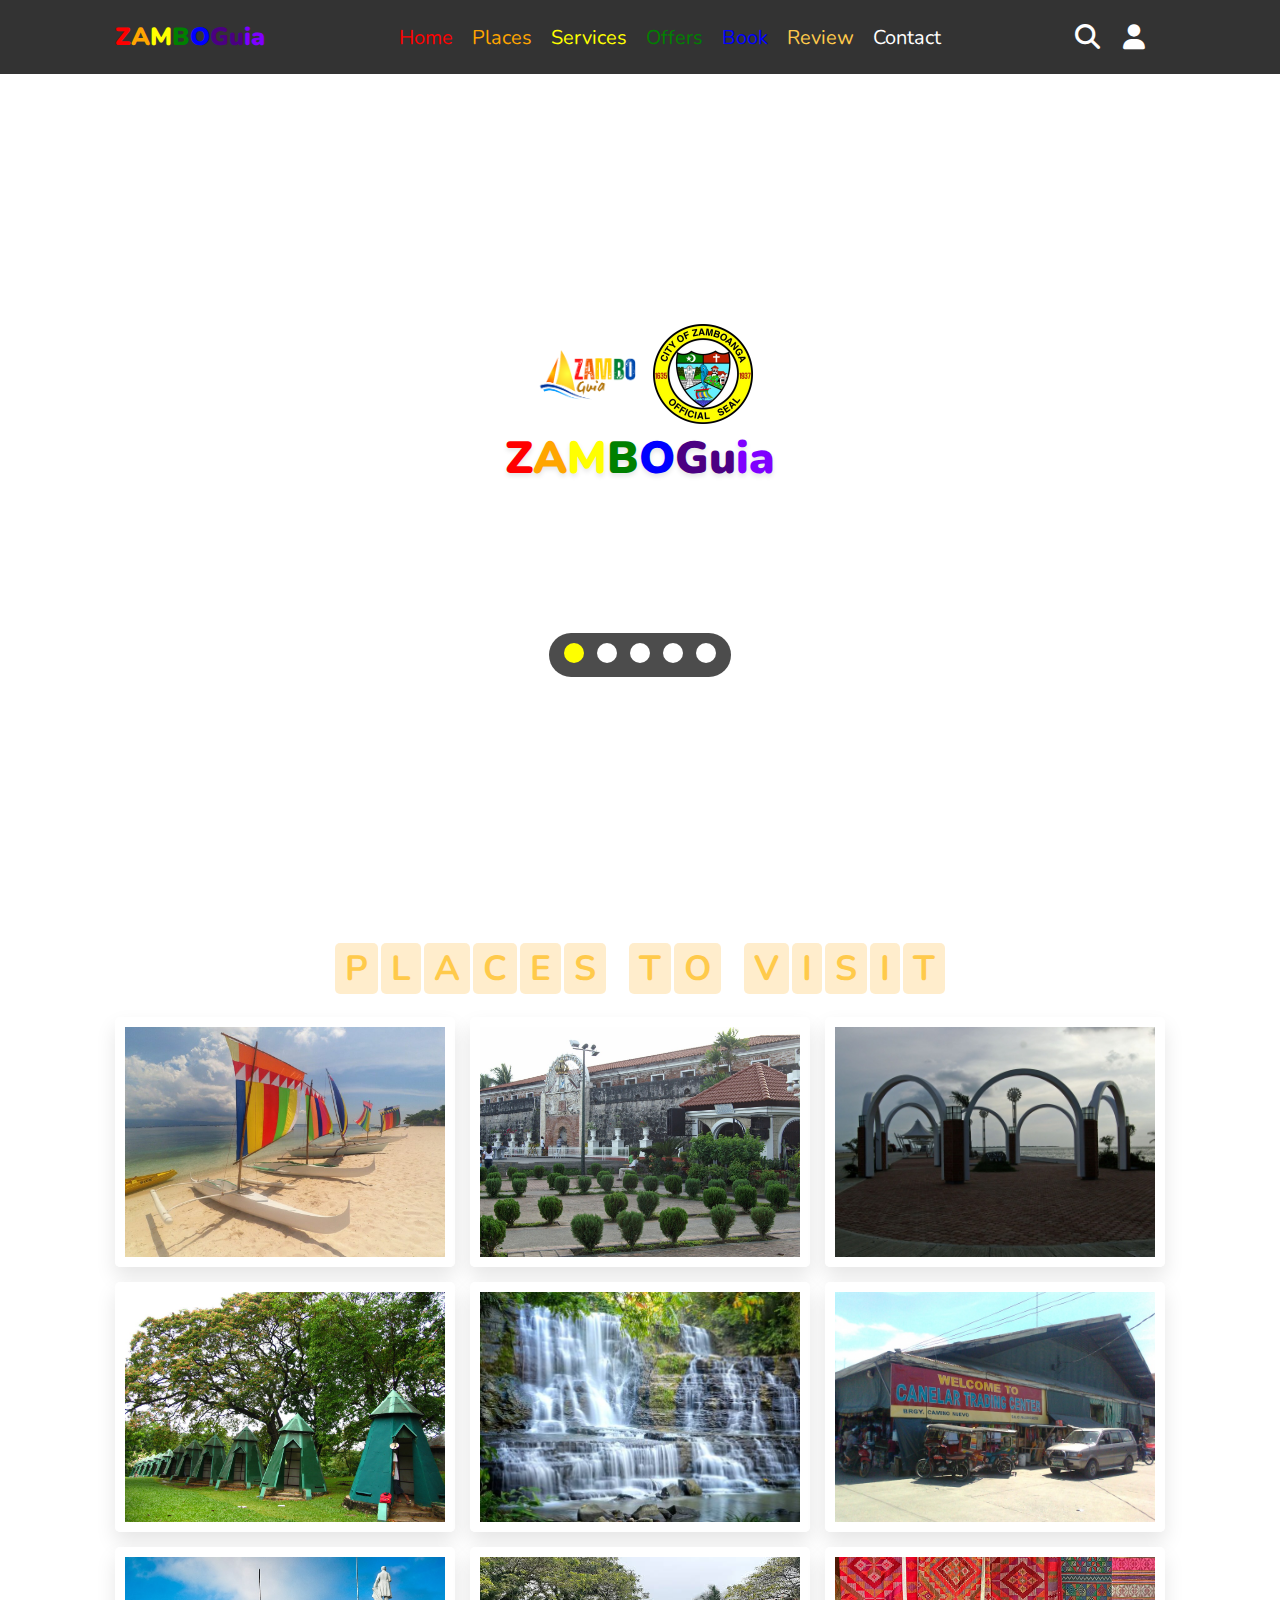
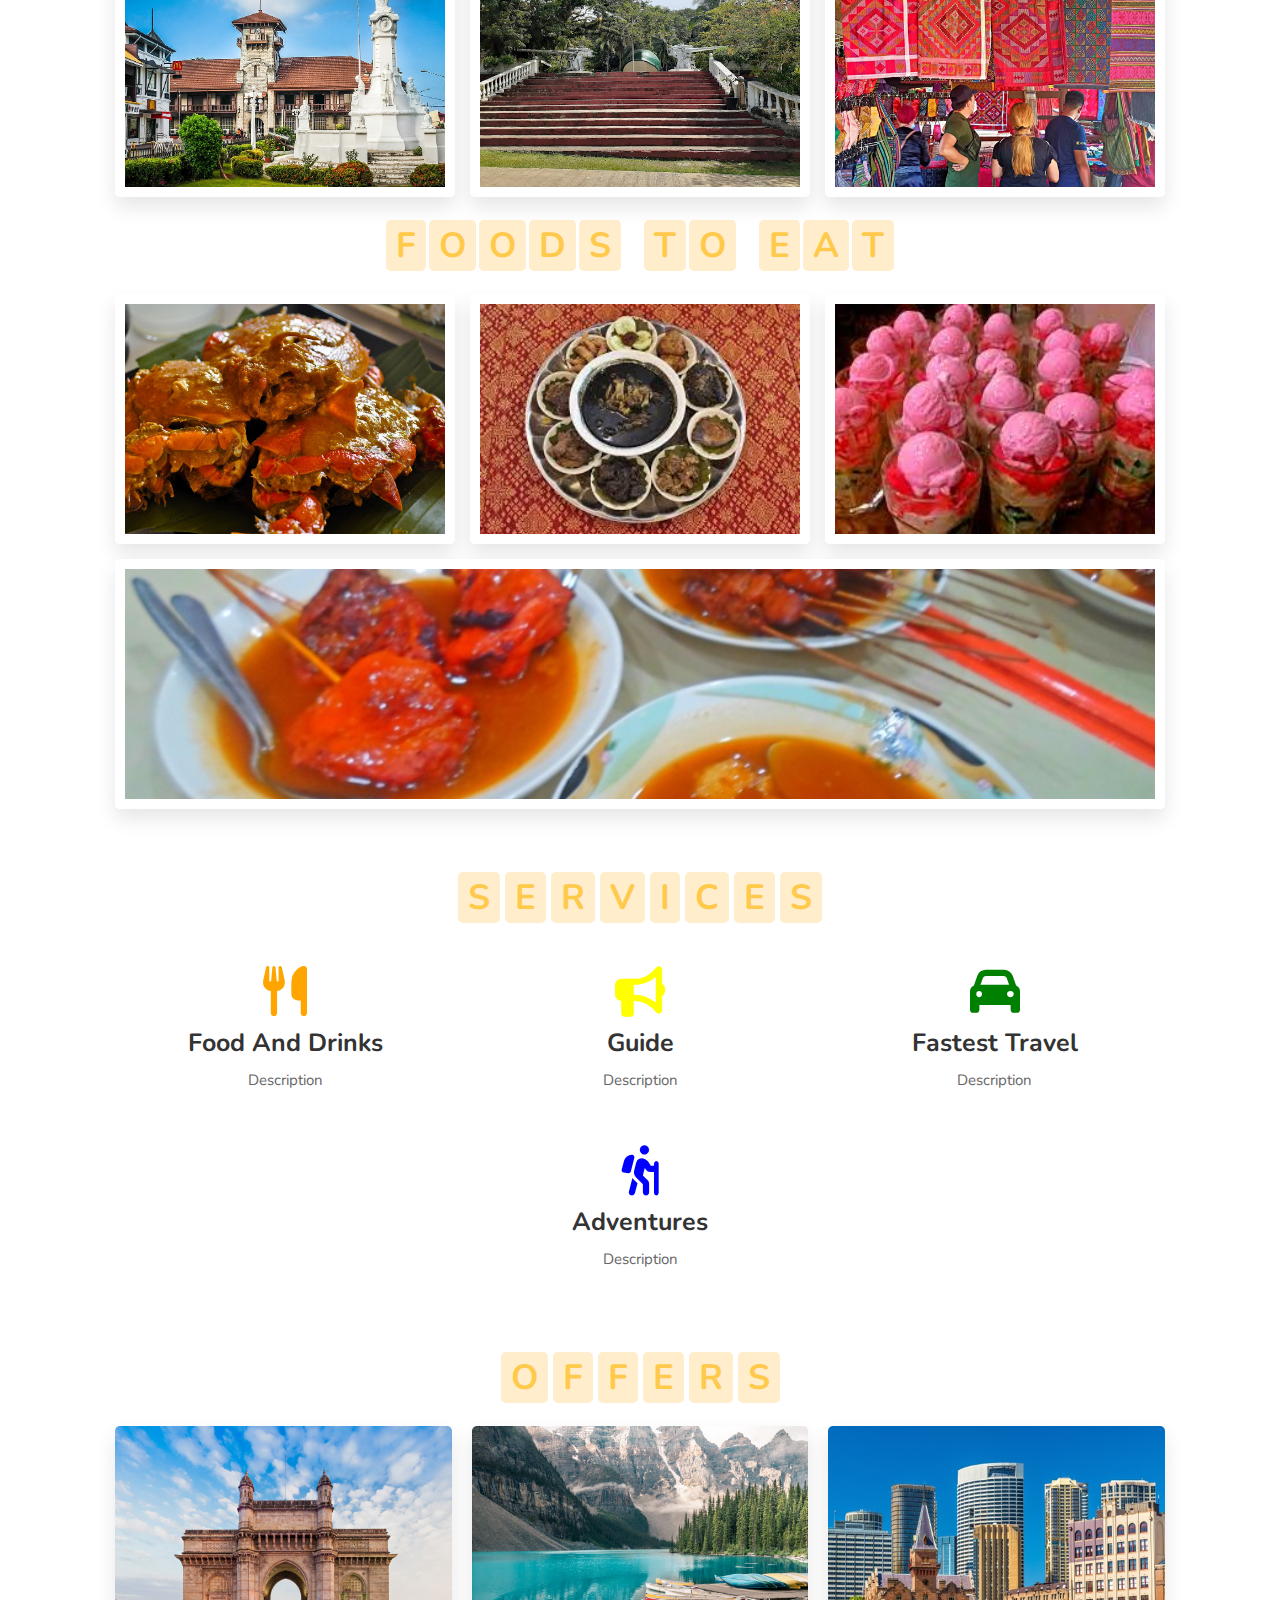
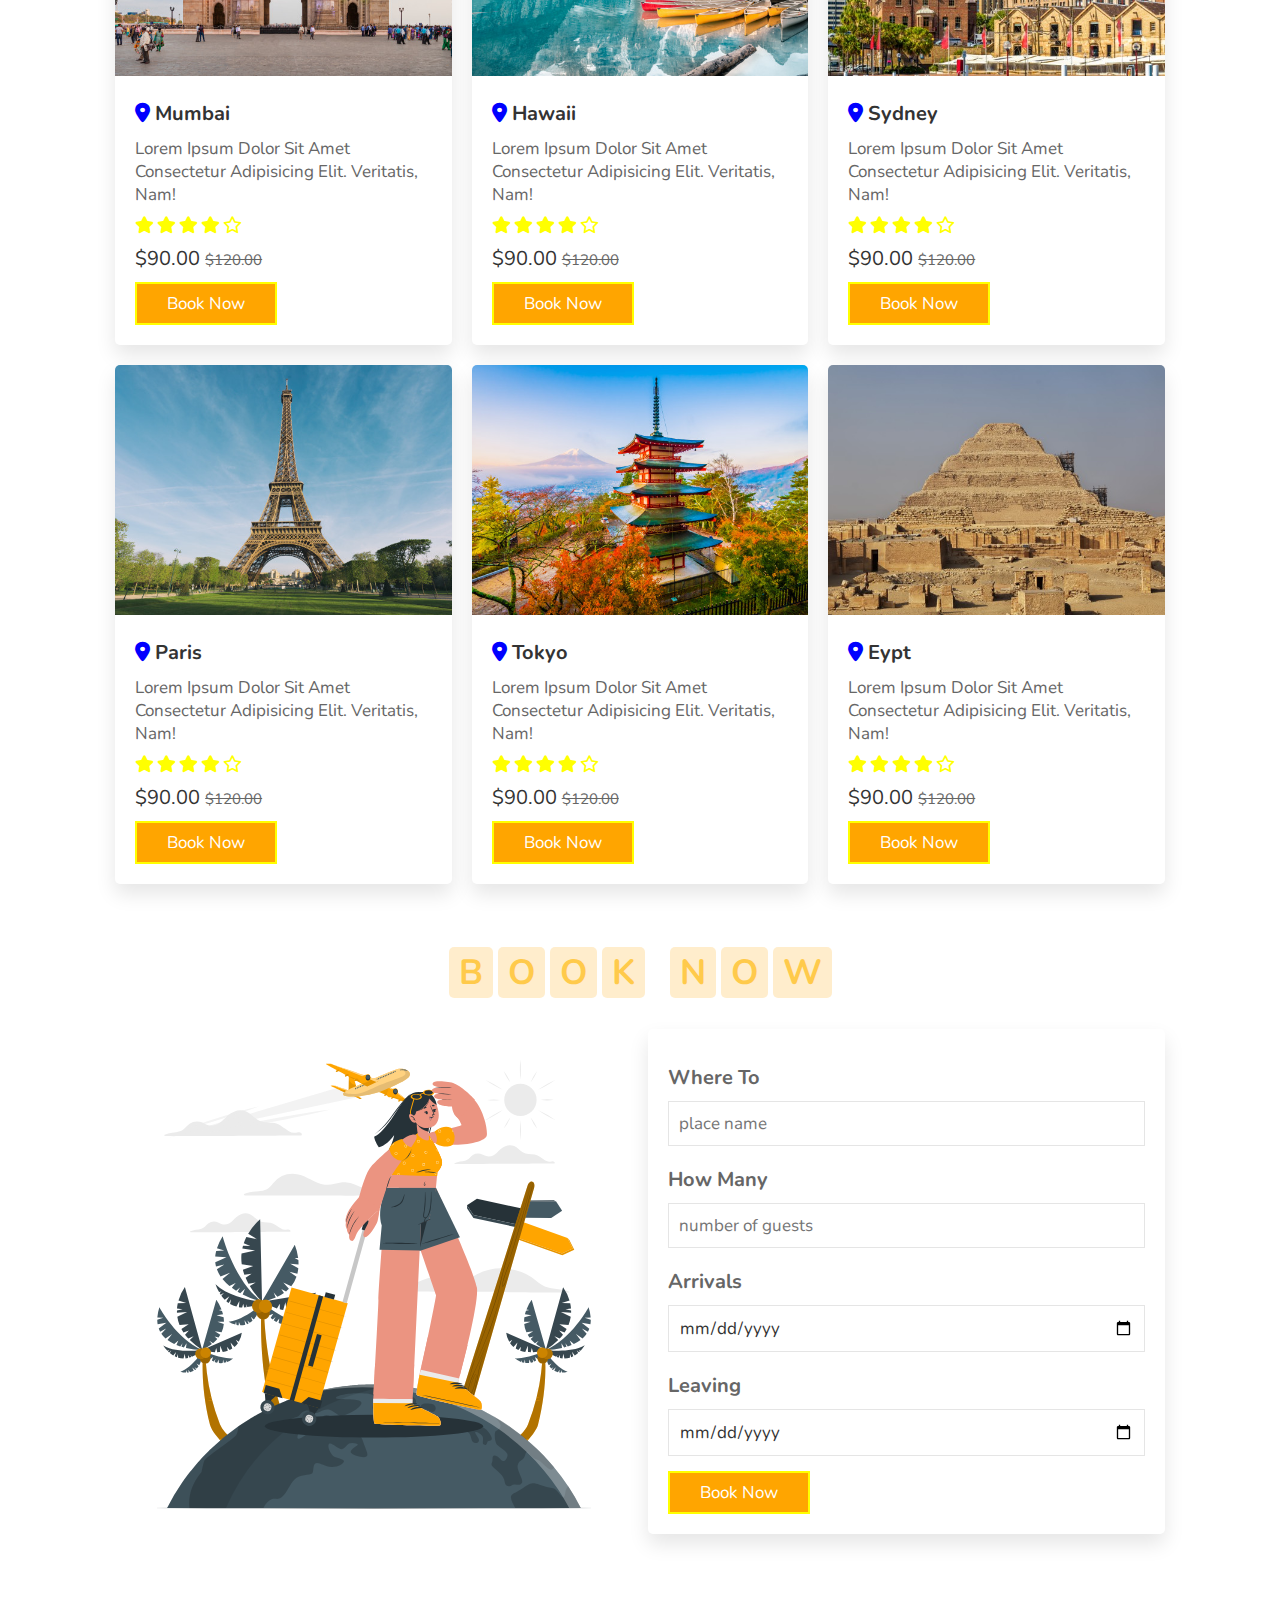
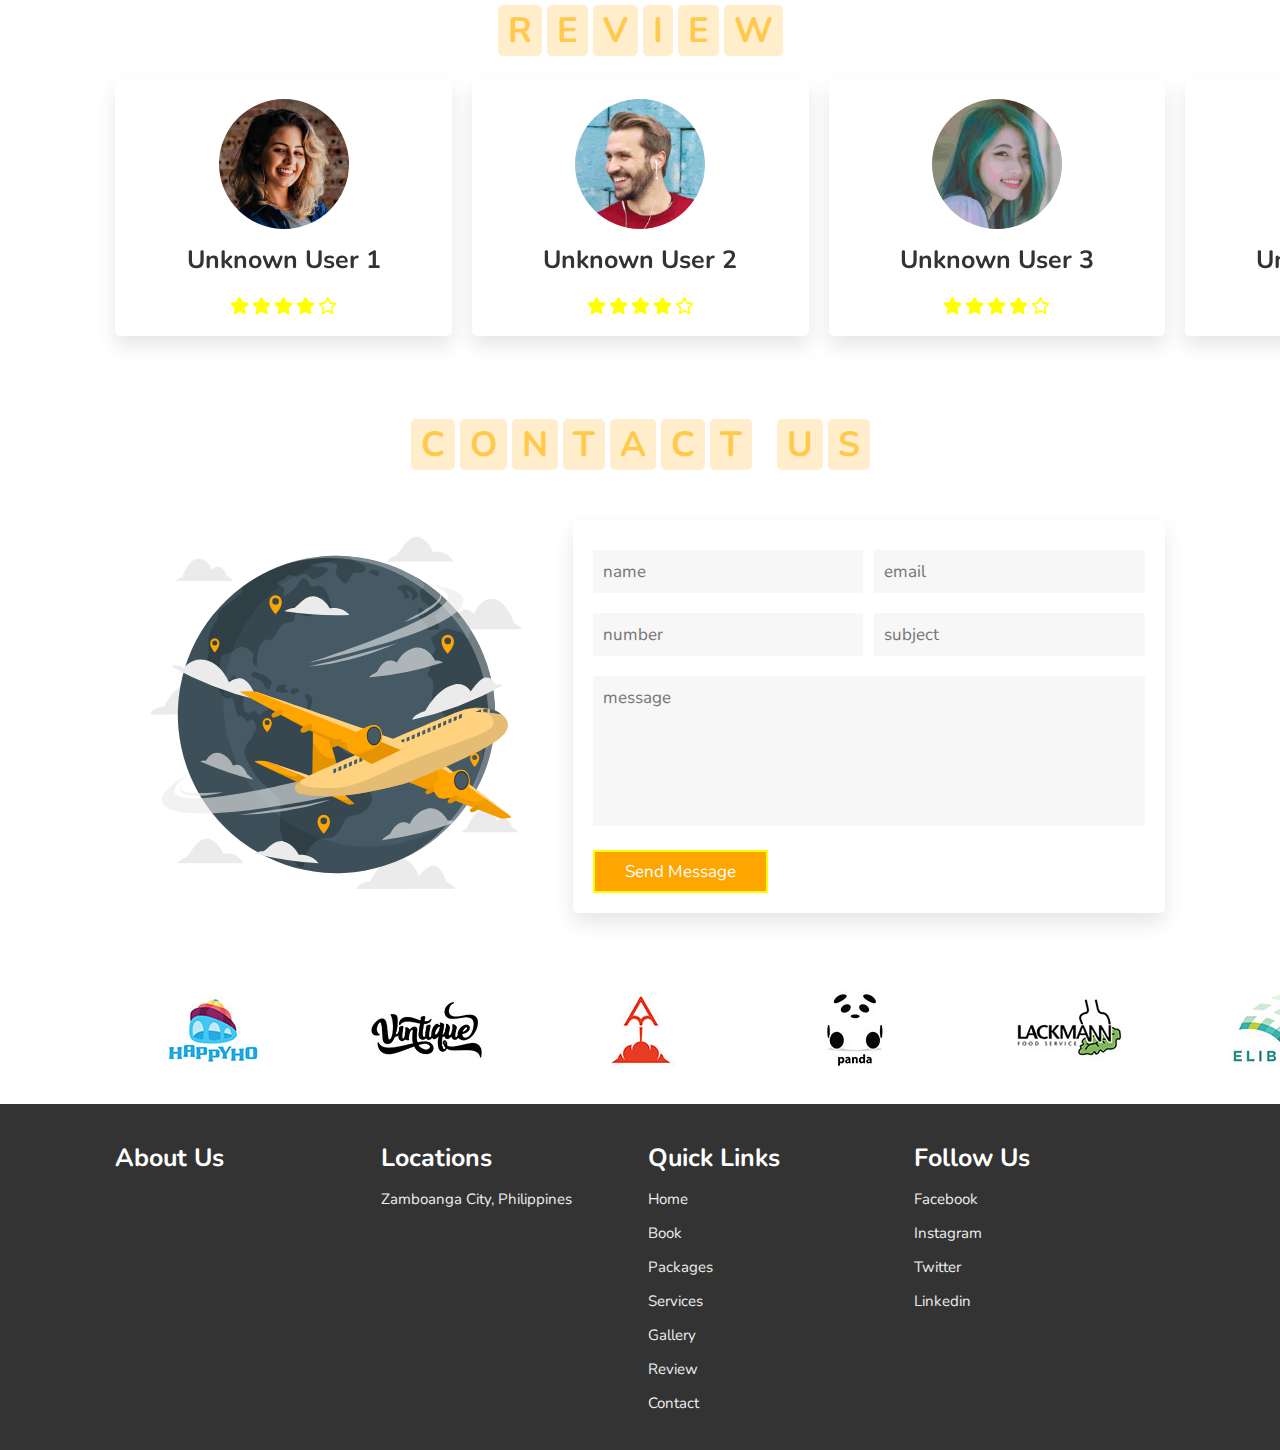
==== index.html @ 49fec87b "Add files via upload" ====
<!DOCTYPE html>
<html lang="en">
<head>
    <meta charset="UTF-8">
    <meta name="viewport" content="width=device-width, initial-scale=1.0">
    <title>ZAMBOGuia</title>

    <link rel="stylesheet" href="https://unpkg.com/swiper/swiper-bundle.min.css" />

    <!-- font awesome cdn link  -->
    <link rel="stylesheet" href="https://cdnjs.cloudflare.com/ajax/libs/font-awesome/6.2.0/css/all.min.css">

    <!-- custom css file link  -->
    <link rel="stylesheet" href="style.css">

</head>
<body>
    
<!-- header section starts  -->

<header>

    <div id="menu-bar" class="fas fa-bars"></div>
    <a href="#" class="logo"><b style="color:red">Z</b><b style="color:orange">A</b><b style="color:yellow">M</b><b style="color:green">B</b><b style="color:blue">O</b><b style="color:#4B0082">Gu</b><b style="color:#7F00FF">ia</b></a>

    <nav class="navbar">
        <a href="#home" style="color:red">home</a>
        <a href="#places" style="color:orange">places</a>
		<a href="#services" style="color:yellow">services</a>
        <a href="#offers" style="color:green">offers</a>
        <a href="#book" style="color:blue">book</a>
        <a href="#review" style="color:#FFCA4B">review</a>
        <a href="#contact" style="color:00FF00">contact</a>
    </nav>

    <div class="icons">
        <i class="fas fa-search" id="search-btn"></i>
        <i class="fas fa-user" id="login-btn"></i>
    </div>

    <form action="" class="search-bar-container">
        <input type="search" id="search-bar" placeholder="search here...">
        <label for="search-bar" class="fas fa-search"></label>
    </form>

</header>

<!-- header section ends -->

<!-- login form container  -->

<div class="login-form-container">

    <i class="fas fa-times" id="form-close"></i>

    <form action="">
        <h3>login</h3>
        <input type="email" class="box" placeholder="enter your email">
        <input type="password" class="box" placeholder="enter your password">
        <input type="submit" value="login now" class="btn">
        <input type="checkbox" id="remember">
        <label for="remember">remember me</label>
        <p>forget password? <a href="#">click here</a></p>
        <p>don't have and account? <a href="#">register now</a></p>
    </form>

</div>

<!-- home section starts  -->

<section class="home" id="home">

    <div class="content">
	
		<img src="images/logo1.png" alt="" height=100px><img src="images/logo2.png" height=100px>
        <h3><b style="color:red">Z</b><b style="color:orange">A</b><b style="color:yellow">M</b><b style="color:green">B</b><b style="color:blue">O</b><b style="color:#4B0082">Gu</b><b style="color:#7F00FF">ia</b></h3>
        <p>Zamboanga City Guide</p>
    </div>

    <div class="controls">
        <span class="vid-btn active" data-src="images/vid-1.mp4"></span>
        <span class="vid-btn" data-src="images/vid-2.mp4"></span>
        <span class="vid-btn" data-src="images/vid-3.mp4"></span>
        <span class="vid-btn" data-src="images/vid-4.mp4"></span>
        <span class="vid-btn" data-src="images/vid-5.mp4"></span>
    </div>

    <div class="video-container">
        <video src="images/vid-1.mp4" id="video-slider" loop autoplay muted></video>
    </div>

</section>

<!-- home section ends -->

<!-- places section starts  -->

<section class="places" id="places">

    <h4 class="heading">
        <span style="color:#FFCA4B">P</span>
        <span style="color:#FFCA4B">l</span>
        <span style="color:#FFCA4B">a</span>
        <span style="color:#FFCA4B">c</span>
        <span style="color:#FFCA4B">e</span>
        <span style="color:#FFCA4B">s</span>
		<span class="space"></span>
		<span style="color:#FFCA4B">t</span>
		<span style="color:#FFCA4B">o</span>
		<span class="space"></span>
		<span style="color:#FFCA4B">v</span>
        <span style="color:#FFCA4B">i</span>
        <span style="color:#FFCA4B">s</span>
        <span style="color:#FFCA4B">i</span>
        <span style="color:#FFCA4B">t</span>
		
    </h4>

    <div class="box-container">

        <div class="box">
            <img src="images/stcruzisla.jpg" alt="">
            <div class="content">
                <h3>Sta. Cruz Island</h3>
                <p></p>
                <a href="ap1.html" class="btn">see more</a>
            </div>
        </div>
        <div class="box">
            <img src="images/fortpillar.jpg" alt="">
            <div class="content">
                <h3>Fort Pillar</h3>
                <p></p>
                <a href="ap2.html" class="btn">see more</a>
            </div>
        </div>
        <div class="box">
            <img src="images/paseodelmar.jpg" alt="">
            <div class="content">
                <h3>Paseo Del Mar</h3>
                <p></p>
                <a href="ap3.html" class="btn">see more</a>
            </div>
        </div>
        <div class="box">
            <img src="images/pasonancapark.jpg" alt="">
            <div class="content">
                <h3>Pasonanca Park</h3>
                <p></p>
                <a href="ap4.html" class="btn">see more</a>
            </div>
        </div>
        <div class="box">
            <img src="images/merloquetfalls.jpg" alt="">
            <div class="content">
                <h3>Merloquet Falls</h3>
                <p></p>
                <a href="ap5.html" class="btn">see more</a>
            </div>
        </div>
        <div class="box">
            <img src="images/canelarbartertrade.jpg" alt="">
            <div class="content">
                <h3>Canelar Barter Trade</h3>
                <p></p>
                <a href="ap6.html" class="btn">see more</a>
            </div>
        </div>
        <div class="box">
            <img src="images/cityhall.jpg" alt="">
            <div class="content">
                <h3>Zamboanga City Hall</h3>
                <p></p>
                <a href="ap7.html" class="btn">see more</a>
            </div>
        </div>
        <div class="box">
            <img src="images/abongabong.jpg" alt="">
            <div class="content">
                <h3>Climaco Freedom Park</h3>
                <p></p>
                <a href="ap8.html" class="btn">see more</a>
            </div>
        </div>
        <div class="box">
            <img src="images/yakan.jpg" alt="">
            <div class="content">
                <h3>Yakan Weaving Village</h3>
                <p></p>
                <a href="ap9.html" class="btn">see more</a>
            </div>
        </div>

    </div>
	
	    <h4 class="heading">
        <span style="color:#FFCA4B">f</span>
        <span style="color:#FFCA4B">o</span>
        <span style="color:#FFCA4B">o</span>
        <span style="color:#FFCA4B">d</span>
	<span style="color:#FFCA4B">s</span>
		<span class="space"></span>
		<span style="color:#FFCA4B">t</span>
		<span style="color:#FFCA4B">o</span>
		<span class="space"></span>
		<span style="color:#FFCA4B">e</span>
        <span style="color:#FFCA4B">a</span>
        <span style="color:#FFCA4B">t</span>
		
    </h4>

    <div class="box-container">

        <div class="box">
            <img src="images/curacha.jpg" alt="">
            <div class="content">
                <h3>Curacha</h3>
                <p></p>
                <a href="resto1.html" class="btn">see more</a>
            </div>
        </div>
        <div class="box">
            <img src="images/moro.jpg" alt="">
            <div class="content">
                <h3>Moro Cuisine</h3>
                <p></p>
                <a href="resto2.html" class="btn">see more</a>
            </div>
        </div>
        <div class="box">
            <img src="images/knicker.jpg" alt="">
            <div class="content">
                <h3>Knickerbocker</h3>
                <p></p>
                <a href="resto3.html" class="btn">see more</a>
            </div>
        </div>
        <div class="box">
            <img src="images/satti.jpg" alt="">
            <div class="content">
                <h3>Satti</h3>
                <p></p>
                <a href="resto4.html" class="btn">see more</a>
            </div>
        </div>

    </div>

</section>

<!-- places section ends -->

<!-- services section starts  -->

<section class="services" id="services">

    <h1 class="heading">
        <span style="color:#FFCA4B">s</span>
        <span style="color:#FFCA4B">e</span>
        <span style="color:#FFCA4B">r</span>
        <span style="color:#FFCA4B">v</span>
        <span style="color:#FFCA4B">i</span>
        <span style="color:#FFCA4B">c</span>
        <span style="color:#FFCA4B">e</span>
        <span style="color:#FFCA4B">s</span>
    </h1>

    <div class="box-container">

        <div class="box">
            <i class="fas fa-utensils" style="color:orange"></i>
            <h3>Food and drinks</h3>
            <p>Description</p>
        </div>
        <div class="box">
            <i class="fas fa-bullhorn" style="color:yellow"></i>
            <h3>Guide</h3>
            <p>Description</p>
        </div>
        <div class="box">
            <i class="fas fa-car" style="color:green"></i>
            <h3>Fastest Travel</h3>
            <p>Description</p>
        </div>
        <div class="box">
            <i class="fas fa-hiking" style="color:blue"></i>
            <h3>Adventures</h3>
            <p>Description</p>
        </div>

    </div>

</section>

<!-- services section ends -->

<!-- offers section starts  -->

<section class="offers" id="offers">

    <h1 class="heading">
        <span style="color:#FFCA4B">o</span>
        <span style="color:#FFCA4B">f</span>
        <span style="color:#FFCA4B">f</span>
        <span style="color:#FFCA4B">e</span>
        <span style="color:#FFCA4B">r</span>
        <span style="color:#FFCA4B">s</span>
    </h1>

    <div class="box-container">

        <div class="box">
            <img src="images/p-1.jpg" alt="">
            <div class="content">
                <h3> <i class="fas fa-map-marker-alt" style="color:blue"></i> mumbai </h3>
                <p>Lorem ipsum dolor sit amet consectetur adipisicing elit. Veritatis, nam!</p>
                <div class="stars">
                    <i class="fas fa-star"></i>
                    <i class="fas fa-star"></i>
                    <i class="fas fa-star"></i>
                    <i class="fas fa-star"></i>
                    <i class="far fa-star"></i>
                </div>
                <div class="price"> $90.00 <span>$120.00</span> </div>
                <a href="#" class="btn">book now</a>
            </div>
        </div>

        <div class="box">
            <img src="images/p-2.jpg" alt="">
            <div class="content">
                <h3> <i class="fas fa-map-marker-alt" style="color:blue"></i> hawaii </h3>
                <p>Lorem ipsum dolor sit amet consectetur adipisicing elit. Veritatis, nam!</p>
                <div class="stars">
                    <i class="fas fa-star"></i>
                    <i class="fas fa-star"></i>
                    <i class="fas fa-star"></i>
                    <i class="fas fa-star"></i>
                    <i class="far fa-star"></i>
                </div>
                <div class="price"> $90.00 <span>$120.00</span> </div>
                <a href="#" class="btn">book now</a>
            </div>
        </div>

        <div class="box">
            <img src="images/p-3.jpg" alt="">
            <div class="content">
                <h3> <i class="fas fa-map-marker-alt" style="color:blue"></i> sydney </h3>
                <p>Lorem ipsum dolor sit amet consectetur adipisicing elit. Veritatis, nam!</p>
                <div class="stars">
                    <i class="fas fa-star"></i>
                    <i class="fas fa-star"></i>
                    <i class="fas fa-star"></i>
                    <i class="fas fa-star"></i>
                    <i class="far fa-star"></i>
                </div>
                <div class="price"> $90.00 <span>$120.00</span> </div>
                <a href="#" class="btn">book now</a>
            </div>
        </div>

        <div class="box">
            <img src="images/p-4.jpg" alt="">
            <div class="content">
                <h3> <i class="fas fa-map-marker-alt" style="color:blue"></i> paris </h3>
                <p>Lorem ipsum dolor sit amet consectetur adipisicing elit. Veritatis, nam!</p>
                <div class="stars">
                    <i class="fas fa-star"></i>
                    <i class="fas fa-star"></i>
                    <i class="fas fa-star"></i>
                    <i class="fas fa-star"></i>
                    <i class="far fa-star"></i>
                </div>
                <div class="price"> $90.00 <span>$120.00</span> </div>
                <a href="#" class="btn">book now</a>
            </div>
        </div>

        <div class="box">
            <img src="images/p-5.jpg" alt="">
            <div class="content">
                <h3> <i class="fas fa-map-marker-alt" style="color:blue"></i> tokyo </h3>
                <p>Lorem ipsum dolor sit amet consectetur adipisicing elit. Veritatis, nam!</p>
                <div class="stars">
                    <i class="fas fa-star"></i>
                    <i class="fas fa-star"></i>
                    <i class="fas fa-star"></i>
                    <i class="fas fa-star"></i>
                    <i class="far fa-star"></i>
                </div>
                <div class="price"> $90.00 <span>$120.00</span> </div>
                <a href="#" class="btn">book now</a>
            </div>
        </div>

        <div class="box">
            <img src="images/p-6.jpg" alt="">
            <div class="content">
                <h3> <i class="fas fa-map-marker-alt" style="color:blue"></i> eypt </h3>
                <p>Lorem ipsum dolor sit amet consectetur adipisicing elit. Veritatis, nam!</p>
                <div class="stars">
                    <i class="fas fa-star"></i>
                    <i class="fas fa-star"></i>
                    <i class="fas fa-star"></i>
                    <i class="fas fa-star"></i>
                    <i class="far fa-star"></i>
                </div>
                <div class="price"> $90.00 <span>$120.00</span> </div>
                <a href="#" class="btn">book now</a>
            </div>
        </div>

    </div>

</section>

<!-- offers section ends -->

<!-- book section starts  -->

<section class="book" id="book">

    <h1 class="heading">
        <span style="color:#FFCA4B">b</span>
        <span style="color:#FFCA4B">o</span>
        <span style="color:#FFCA4B">o</span>
        <span style="color:#FFCA4B">k</span>
        <span class="space"></span>
        <span style="color:#FFCA4B">n</span>
        <span style="color:#FFCA4B">o</span>
        <span style="color:#FFCA4B">w</span>
    </h1>

    <div class="row">

        <div class="image">
            <img src="images/book-img.svg" alt="">
        </div>

        <form action="">
            <div class="inputBox">
                <h3>where to</h3>
                <input type="text" placeholder="place name">
            </div>
            <div class="inputBox">
                <h3>how many</h3>
                <input type="number" placeholder="number of guests">
            </div>
            <div class="inputBox">
                <h3>arrivals</h3>
                <input type="date">
            </div>
            <div class="inputBox">
                <h3>leaving</h3>
                <input type="date">
            </div>
            <input type="submit" class="btn" value="book now">
        </form>

    </div>

</section>

<!-- book section ends -->

<!-- review section starts  -->

<section class="review" id="review">

    <h1 class="heading">
        <span style="color:#FFCA4B">r</span>
        <span style="color:#FFCA4B">e</span>
        <span style="color:#FFCA4B">v</span>
        <span style="color:#FFCA4B">i</span>
        <span style="color:#FFCA4B">e</span>
        <span style="color:#FFCA4B">w</span>
    </h1>

    <div class="swiper-container review-slider">

        <div class="swiper-wrapper">

            <div class="swiper-slide">
                <div class="box">
                    <img src="images/pic1.png" alt="">
                    <h3>Unknown user 1</h3>
                    <p></p>
                    <div class="stars">
                        <i class="fas fa-star"></i>
                        <i class="fas fa-star"></i>
                        <i class="fas fa-star"></i>
                        <i class="fas fa-star"></i>
                        <i class="far fa-star"></i>
                    </div>
                </div>
            </div>
            <div class="swiper-slide">
                <div class="box">
                    <img src="images/pic2.png" alt="">
                    <h3>Unknown user 2</h3>
                    <p></p>
                    <div class="stars">
                        <i class="fas fa-star"></i>
                        <i class="fas fa-star"></i>
                        <i class="fas fa-star"></i>
                        <i class="fas fa-star"></i>
                        <i class="far fa-star"></i>
                    </div>
                </div>
            </div>
            <div class="swiper-slide">
                <div class="box">
                    <img src="images/pic3.png" alt="">
                    <h3>Unknown user 3</h3>
                    <p></p>
                    <div class="stars">
                        <i class="fas fa-star"></i>
                        <i class="fas fa-star"></i>
                        <i class="fas fa-star"></i>
                        <i class="fas fa-star"></i>
                        <i class="far fa-star"></i>
                    </div>
                </div>
            </div>
            <div class="swiper-slide">
                <div class="box">
                    <img src="images/pic4.png" alt="">
                    <h3>Unknown user 4</h3>
                    <p></p>
                    <div class="stars">
                        <i class="fas fa-star"></i>
                        <i class="fas fa-star"></i>
                        <i class="fas fa-star"></i>
                        <i class="fas fa-star"></i>
                        <i class="far fa-star"></i>
                    </div>
                </div>
            </div>

        </div>

    </div>

</section>

<!-- review section ends -->

<!-- contact section starts  -->

<section class="contact" id="contact">
    
    <h1 class="heading">
        <span style="color:#FFCA4B">c</span>
        <span style="color:#FFCA4B">o</span>
        <span style="color:#FFCA4B">n</span>
        <span style="color:#FFCA4B">t</span>
        <span style="color:#FFCA4B">a</span>
        <span style="color:#FFCA4B">c</span>
        <span style="color:#FFCA4B">t</span>
		<span class="space"></span>
		<span style="color:#FFCA4B">u</span>
		<span style="color:#FFCA4B">s</span>
    </h1>

    <div class="row">

        <div class="image">
            <img src="images/contact-img.svg" alt="">
        </div>

        <form action="">
            <div class="inputBox">
                <input type="text" placeholder="name">
                <input type="email" placeholder="email">
            </div>
            <div class="inputBox">
                <input type="number" placeholder="number">
                <input type="text" placeholder="subject">
            </div>
            <textarea placeholder="message" name="" id="" cols="30" rows="10"></textarea>
            <input type="submit" class="btn" value="send message">
        </form>

    </div>
    
</section>

<!-- contact section ends -->

<!-- brand section  -->
<section class="brand-container">

    <div class="swiper-container brand-slider">
        <div class="swiper-wrapper">
            <div class="swiper-slide"><img src="images/1.jpg" alt=""></div>
            <div class="swiper-slide"><img src="images/2.jpg" alt=""></div>
            <div class="swiper-slide"><img src="images/3.jpg" alt=""></div>
            <div class="swiper-slide"><img src="images/4.jpg" alt=""></div>
            <div class="swiper-slide"><img src="images/5.jpg" alt=""></div>
            <div class="swiper-slide"><img src="images/6.jpg" alt=""></div>
        </div>
    </div>

</section>

<!-- footer section  -->

<section class="footer">

    <div class="box-container">

        <div class="box">
            <h3>About us</h3>
            <p></p>
        </div>
        <div class="box">
            <h3>Locations</h3>
            <a href="#">Zamboanga City, Philippines</a>
        </div>
        <div class="box">
            <h3>Quick links</h3>
            <a href="#">home</a>
            <a href="#">book</a>
            <a href="#">packages</a>
            <a href="#">services</a>
            <a href="#">gallery</a>
            <a href="#">review</a>
            <a href="#">contact</a>
        </div>
        <div class="box">
            <h3>Follow us</h3>
            <a href="#">facebook</a>
            <a href="#">instagram</a>
            <a href="#">twitter</a>
            <a href="#">linkedin</a>
        </div>

    </div>


</section>
















<script src="https://unpkg.com/swiper/swiper-bundle.min.js"></script>

<!-- custom js file link  -->
<script src="script.js"></script>

</body>
</html>
---- style.css ----
@import url('https://fonts.googleapis.com/css2?family=Nunito:wght@200;300;400;600;700&display=swap');

:root{
  --yellow:#FFFF00;
}

*{
  font-family: 'Nunito', sans-serif;
  margin:0; padding:0;
  box-sizing: border-box;
  text-transform: capitalize;
  outline: none; border:none;
  text-decoration: none;
  transition: all .2s linear;
}

*::selection{
  background:none;
  color:#fff;
}

html{
  font-size: 62.5%;
  overflow-x: hidden;
  scroll-padding-top: 6rem;
  scroll-behavior: smooth;
}

section{
  padding:2rem 9%;
}

.heading{
  text-align: center;
  padding:2.5rem 0
}

.heading span{
  font-size: 3.5rem;
  background:rgba(255, 165, 0,.2);
  color:var(--yellow);
  border-radius: .5rem;
  padding:.2rem 1rem;
}

.heading span.space{
  background:none;
}

.btn{
  display: inline-block;
  margin-top: 1rem;
  background:orange;
  color:#fff;
  padding:.8rem 3rem;
  border:.2rem solid var(--yellow);
  cursor: pointer;
  font-size: 1.7rem;
}

.btn:hover{
  background:rgba(255, 165, 0,.2);
  color:orange);
}

header{
  position: fixed;
  top:0; left: 0; right:0;
  background:#333;
  z-index: 1000;
  display: flex;
  align-items: center;
  justify-content: space-between;
  padding:2rem 9%;
}

header .logo{
  font-size: 2.5rem;
  font-weight: bolder;
  color:#fff;
  text-transform: uppercase;
}

header .logo span{
  color:var(--yellow);
}

header .navbar a{
  color:#fff;
  font-size: 2rem;
  margin:0 .8rem;
}

header .navbar a:hover{
  color:var(--yellow);
}

header .icons i{
  font-size: 2.5rem;
  color:#fff;
  cursor: pointer;
  margin-right: 2rem;
}

header .icons i:hover{
  color:var(--yellow);
}

header .search-bar-container{
  position: absolute;
  top:100%; left: 0; right:0;
  padding:1.5rem 2rem;
  background:#333;
  border-top: .1rem solid rgba(255,255,255,.2);
  display: flex;
  align-items: center;
  z-index: 1001;
  clip-path: polygon(0 0, 100% 0, 100% 0, 0 0);
}

header .search-bar-container.active{
  clip-path: polygon(0 0, 100% 0, 100% 100%, 0 100%);
}

header .search-bar-container #search-bar{
  width:100%;
  padding:1rem;
  text-transform: none;
  color:#333;
  font-size: 1.7rem;
  border-radius: .5rem;
}

header .search-bar-container label{
  color:#fff;
  cursor: pointer;
  font-size: 3rem;
  margin-left: 1.5rem;
}

header .search-bar-container label:hover{
  color:var(--yellow);
}

.login-form-container{
  position: fixed;
  top:-120%; left: 0;
  z-index: 10000;
  min-height: 100vh;
  width:100%;
  background:rgba(0,0,0,.7);
  display: flex;
  align-items: center;
  justify-content: center;
}

.login-form-container.active{
  top:0;
}

.login-form-container form{
  margin:2rem;
  padding:1.5rem 2rem;
  border-radius: .5rem;
  background:#fff;
  width:50rem;
}

.login-form-container form h3{
  font-size: 3rem;
  color:#444;
  text-transform: uppercase;
  text-align: center;
  padding:1rem 0;
}

.login-form-container form .box{
  width:100%;
  padding:1rem;
  font-size: 1.7rem;
  color:#333;
  margin:.6rem 0;
  border:.1rem solid rgba(0,0,0,.3);
  text-transform: none;
}

.login-form-container form .box:focus{
  border-color: var(--yellow);;
}

.login-form-container form #remember{
  margin:2rem 0;
}

.login-form-container form label{
  font-size: 1.5rem;
}

.login-form-container form .btn{
  display: block;
  width:100%;
}

.login-form-container form p{
  padding:.5rem 0;
  font-size: 1.5rem;
  color:#666;
}

.login-form-container form p a{
  color:var(--yellow);
}

.login-form-container form p a:hover{
  color:#333;
  text-decoration: underline;
}

.login-form-container #form-close{
  position: absolute;
  top:2rem; right:3rem;
  font-size: 5rem;
  color:#fff;
  cursor: pointer;
}

#menu-bar{
  color:#fff;
  border:.1rem solid #fff;
  border-radius: .5rem;
  font-size: 3rem;
  padding:.5rem 1.2rem;
  cursor: pointer;
  display: none;
}

.home{
  min-height: 100vh;
  display: flex;
  align-items: center;
  justify-content: center;
  flex-flow: column;
  position: relative;
  z-index: 0;
}

.home .content{
  text-align: center;
}

.home .content h3{
  font-size: 4.5rem;
  color:#fff;
  text-transform: uppercase;
  text-shadow: 0 .3rem .5rem rgba(0,0,0,.1);
}

.home .content p{
  font-size: 2.5rem;
  color:#fff;
  padding:.5rem 0;
}

.home .video-container video{
  position: absolute;
  top:0; left: 0;
  z-index: -1;
  height: 100%;
  width:100%;
  object-fit: cover;
}

.home .controls{
  padding:1rem;
  border-radius: 5rem;
  background:rgba(0,0,0,.7);
  position: relative;
  top:10rem;
}

.home .controls .vid-btn{
  height:2rem;
  width:2rem;
  display: inline-block;
  border-radius: 50%;
  background:#fff;
  cursor: pointer;
  margin:0 .5rem;
}

.home .controls .vid-btn.active{
  background:var(--yellow);
}

.book .row{
  display: flex;
  flex-wrap: wrap;
  gap:1.5rem;
  align-items: center;
}

.book .row .image{
  flex:1 1 40rem;
}

.book .row .image img{
  width:100%;
}

.book .row form{
  flex:1 1 40rem;
  padding:2rem;
  box-shadow: 0 1rem 2rem rgba(0,0,0,.1);
  border-radius: .5rem;
}

.book .row form .inputBox{
  padding:.5rem 0;
}

.book .row form .inputBox input{
  width:100%;
  padding:1rem;
  border:.1rem solid rgba(0,0,0,.1);
  font-size: 1.7rem;
  color:#333;
  text-transform: none;
}

.book .row form .inputBox h3{
  font-size: 2rem;
  padding:1rem 0;
  color:#666;
}

.offers .box-container{
  display: flex;
  flex-wrap: wrap;
  gap:2rem;
}

.offers .box-container .box{
  flex:1 1 30rem;
  border-radius: .5rem;
  overflow: hidden;
  box-shadow: 0 1rem 2rem rgba(0,0,0,.1);
}

.offers .box-container .box img{
  height: 25rem;
  width:100%;
  object-fit: cover;
}

.offers .box-container .box .content{
  padding:2rem;
}

.offers .box-container .box .content h3{
  font-size:2rem;
  color:#333;
}

.offers .box-container .box .content h3 i{
  color:var(--yellow);
}

.offers .box-container .box .content p{
  font-size:1.7rem;
  color:#666;
  padding:1rem 0;
}

.offers .box-container .box .content .stars i{
  font-size:1.7rem;
  color:var(--yellow);
}

.offers .box-container .box .content .price{
  font-size: 2rem;
  color:#333;
  padding-top: 1rem;
}

.offers .box-container .box .content .price span{
  color:#666;
  font-size: 1.5rem;
  text-decoration: line-through;
}

.services .box-container{
  display: flex;
  flex-wrap: wrap;
  gap:1.5rem;
}

.services .box-container .box{
  flex: 1 1 30rem;
  border-radius: .5rem;
  padding:1rem;
  text-align: center;
}

.services .box-container .box i{
  padding:1rem;
  font-size: 5rem;
  color:var(--yellow);
}

.services .box-container .box h3{
  font-size: 2.5rem;
  color:#333;
}

.services .box-container .box p{
  font-size: 1.5rem;
  color:#666;
  padding:1rem 0;
}

.services .box-container .box:hover{
  box-shadow: 0 1rem 2rem rgba(0,0,0,.1);
}

.places .box-container{
  display: flex;
  flex-wrap: wrap;
  gap:1.5rem;
}

.places .box-container .box{
  overflow: hidden;
  box-shadow: 0 1rem 2rem rgba(0,0,0,.1);
  border:1rem solid #fff;
  border-radius: .5rem;
  flex:1 1 30rem;
  height: 25rem;
  position: relative;
}

.places .box-container .box img{
  height: 100%;
  width:100%;
  object-fit: cover;
}

.places .box-container .box .content{
  position: absolute;
  top:-100%; left:0;
  height: 100%;
  width:100%;
  text-align: center;
  background:rgba(0,0,0,.7);
  padding:2rem;
  padding-top: 5rem;
}

.places .box-container .box:hover .content{
  top:0;
}

.places .box-container .box .content h3{
  font-size: 2.5rem;
  color:#FFAE42;
}

.places .box-container .box .content p{
  font-size: 1.5rem;
  color:#FFAE42;
  padding:.5rem 0;
}

.review .review-slider{
  padding-bottom: 2rem;
}

.review .box{
  padding:2rem;
  text-align: center;
  box-shadow: 0 1rem 2rem rgba(0,0,0,.1);
  border-radius: .5rem;
}

.review .box img{
  height:13rem;
  width:13rem;
  border-radius: 50%;
  object-fit: cover;
  margin-bottom: 1rem;
}

.review .box h3{
  color:#333;
  font-size: 2.5rem;
}

.review .box p{
  color:#666;
  font-size: 1.5rem;
  padding:1rem 0;
}

.review .box .stars i{
  color:var(--yellow);
  font-size: 1.7rem;
}

.contact .row{
  display: flex;
  flex-wrap: wrap;
  gap:1.5rem;
  align-items: center;
}

.contact .row .image{
  flex:1 1 35rem;
}

.contact .row .image img{
  width:100%;
}

.contact .row form{
  flex:1 1 50rem;
  padding:2rem;
  box-shadow: 0 1rem 2rem rgba(0,0,0,.1);
  border-radius: .5rem;
}

.contact .row form .inputBox{
  display: flex;
  flex-wrap: wrap;
  justify-content: space-between;
}

.contact .row form .inputBox input, .contact .row form textarea{
  width:49%;
  margin:1rem 0;
  padding:1rem;
  font-size: 1.7rem;
  color:#333;
  background:#f7f7f7;
  text-transform: none;
}

.contact .row form textarea{
  height: 15rem;
  resize: none;
  width:100%;
}

.brand-container{
  text-align: center;
}

.footer{
  background:#333;
}

.footer .box-container{
  display: flex;
  flex-wrap: wrap;
  gap:1.5rem;
}

.footer .box-container .box{
  padding:1rem 0;
  flex:1 1 25rem;
}

.footer .box-container .box h3{
  font-size: 2.5rem;
  padding:.7rem 0;
  color:#fff;
}

.footer .box-container .box p{
  font-size: 1.5rem;
  padding:.7rem 0;
  color:#eee;
}

.footer .box-container .box a{
  display: block;
  font-size: 1.5rem;
  padding:.7rem 0;
  color:#eee;
}

.footer .box-container .box a:hover{
  color:var(--yellow);
  text-decoration: underline;
}

.footer .credit{
  text-align: center;
  padding:2rem 1rem;
  margin-top: 1rem;
  font-size: 2rem;
  font-weight: normal;
  color:#fff;
  border-top: .1rem solid rgba(255,255,255,.2);
}

.footer .credit span{
  color:var(--yellow);
}
















/* media queries  */

@media (max-width:1200px){

  html{
    font-size: 55%;
  }

}

@media (max-width:991px){

  header{
    padding:2rem;
  }

  section{
    padding:2rem;
  }

}

@media (max-width:768px){

  #menu-bar{
    display: initial;
  }

  header .navbar{
    position: absolute;
    top:100%; right:0; left: 0;
    background: #333;
    border-top: .1rem solid rgba(255,255,255,.2);
    padding:1rem 2rem;
    clip-path: polygon(0 0, 100% 0, 100% 0, 0 0);
  }

  header .navbar.active{
    clip-path: polygon(0 0, 100% 0, 100% 100%, 0 100%);
  }

  header .navbar a{
    display: block;
    border-radius: .5rem;
    padding:1.5rem;
    margin:1.5rem 0;    
    background:#222;
  }

}

@media (max-width:450px){

  html{
    font-size: 50%;
  }

  .heading span{
    font-size: 2.5rem;
  }

  .contact .row form .inputBox input{
    width:100%;
  }

}
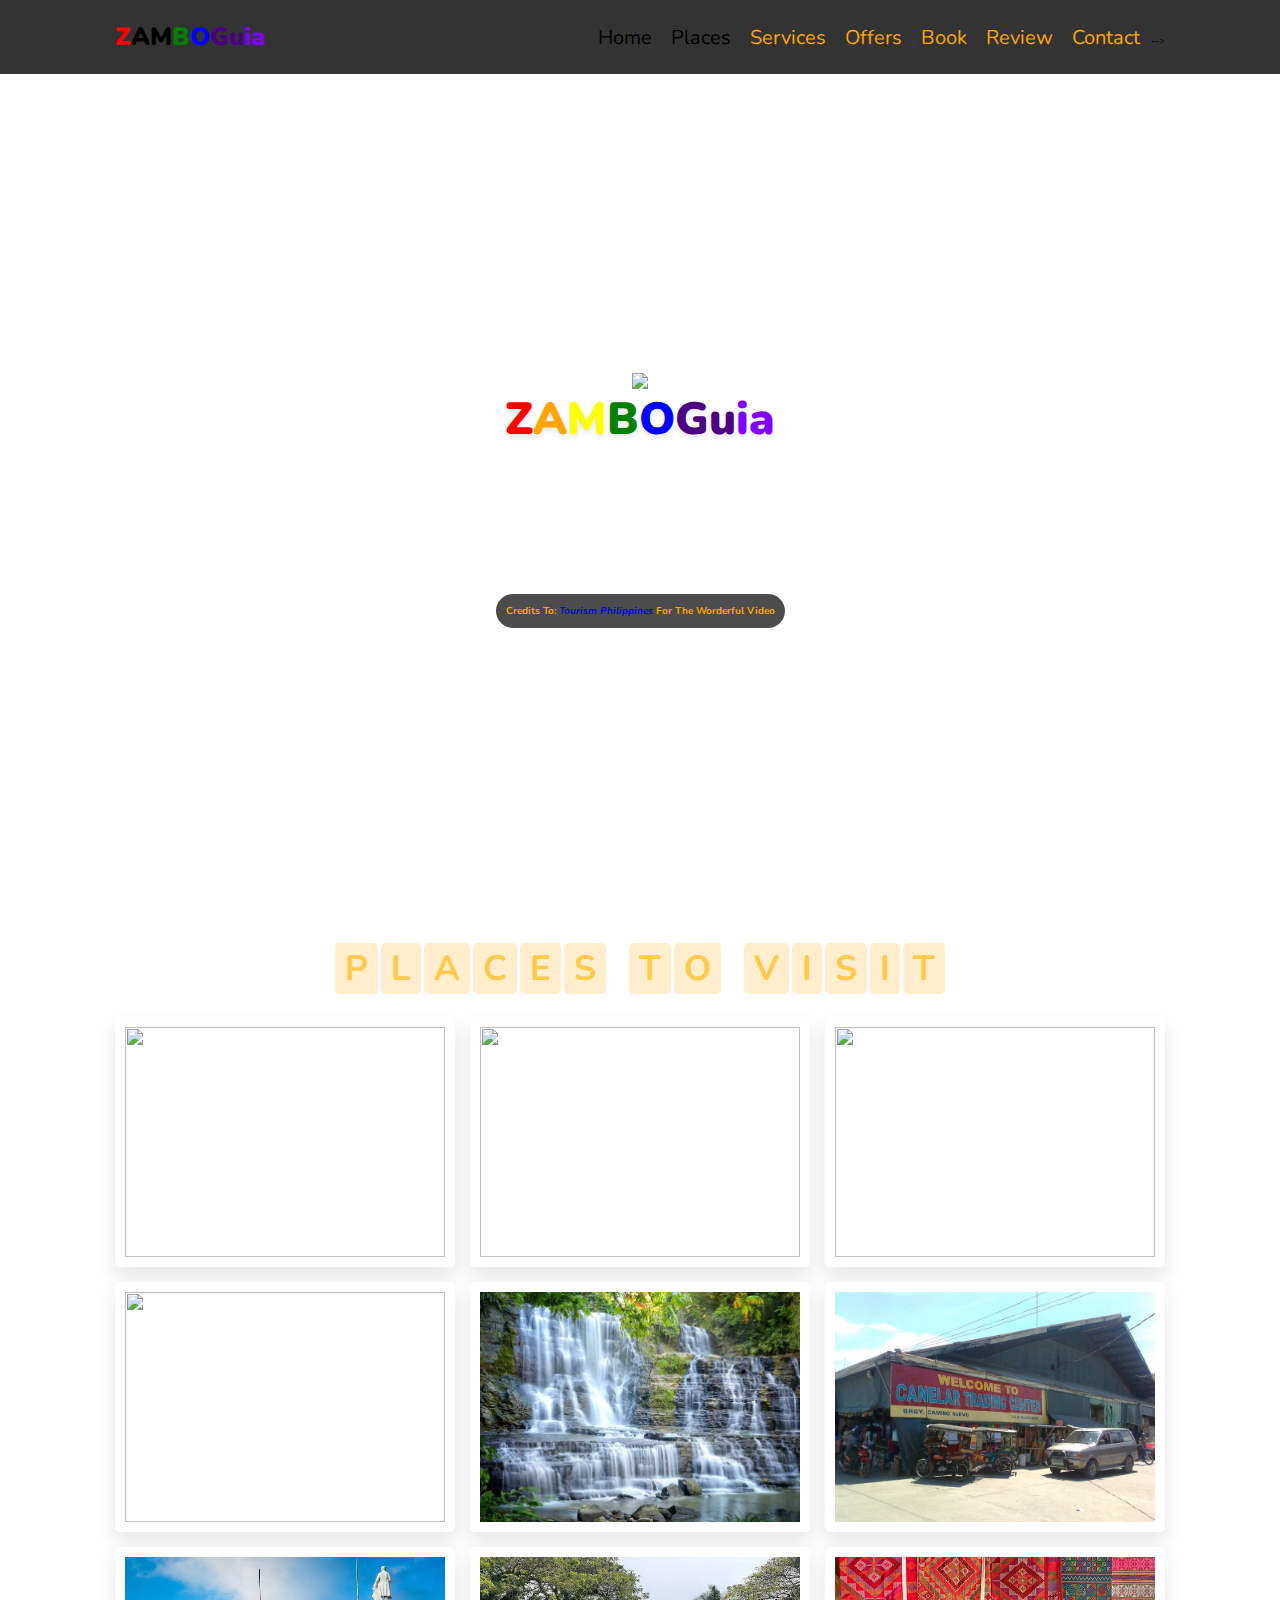
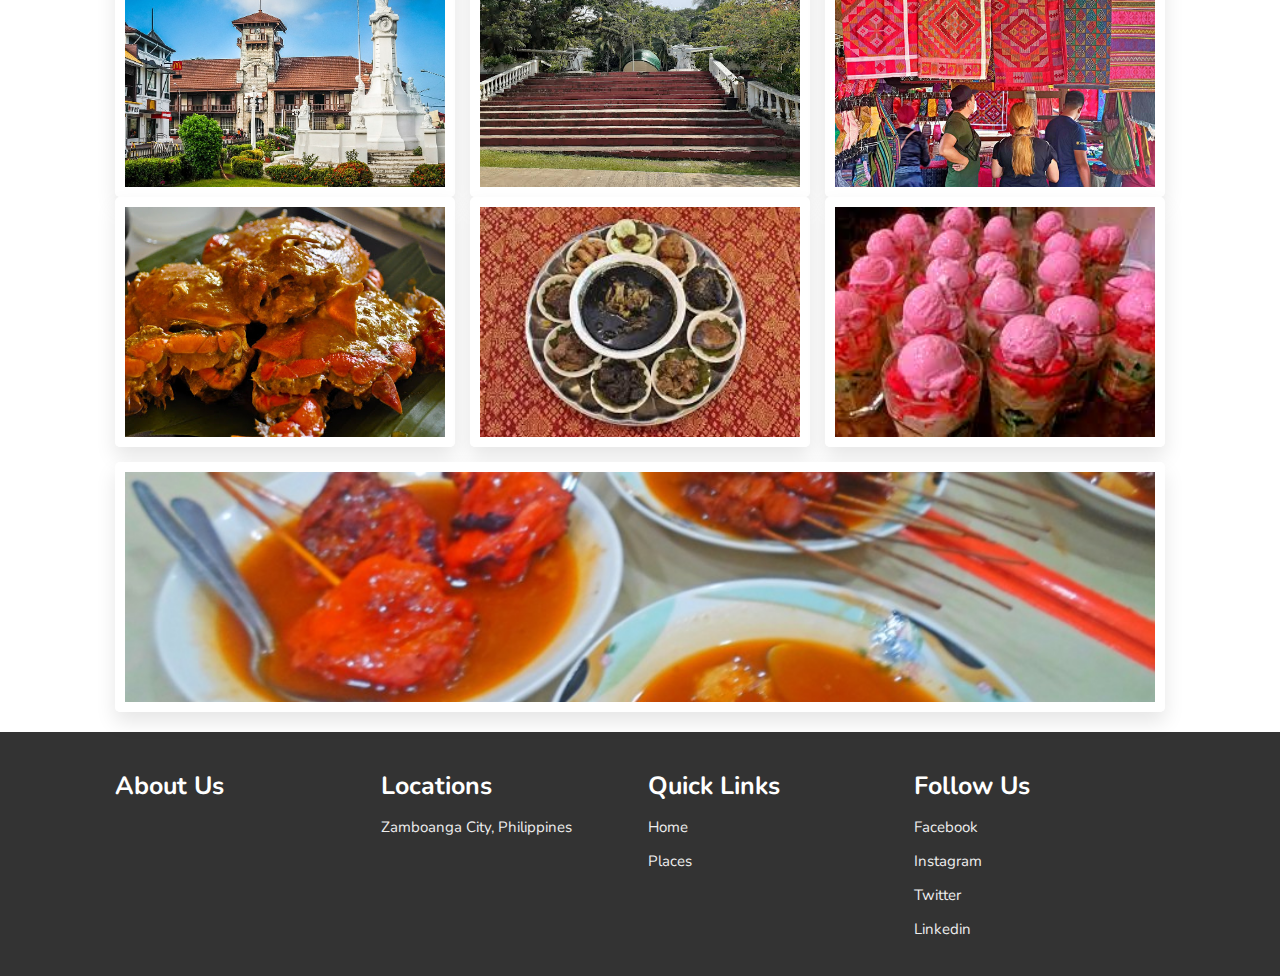
==== commit 9d8e0cbf: "Add files via upload" ====
--- a/index.html
+++ b/index.html
@@ -21,34 +21,34 @@
 <header>
 
     <div id="menu-bar" class="fas fa-bars"></div>
-    <a href="#" class="logo"><b style="color:red">Z</b><b style="color:orange">A</b><b style="color:yellow">M</b><b style="color:green">B</b><b style="color:blue">O</b><b style="color:#4B0082">Gu</b><b style="color:#7F00FF">ia</b></a>
+    <a href="#" class="logo"><b style="color:red">Z</b><b style="color:black">A</b><b style="color:black">M</b><b style="color:green">B</b><b style="color:blue">O</b><b style="color:#4B0082">Gu</b><b style="color:#7F00FF">ia</b></a>
 
     <nav class="navbar">
-        <a href="#home" style="color:red">home</a>
-        <a href="#places" style="color:orange">places</a>
-		<a href="#services" style="color:yellow">services</a>
-        <a href="#offers" style="color:green">offers</a>
-        <a href="#book" style="color:blue">book</a>
-        <a href="#review" style="color:#FFCA4B">review</a>
-        <a href="#contact" style="color:00FF00">contact</a>
+        <a href="#home" style="color:black">home</a>
+        <a href="#places" style="color:black">places</a>
+		<a href="#services" style="color:orange">services</a>
+		<a href="#offers" style="color:orange">offers</a>
+        <a href="#book" style="color:orange">book</a>
+        <a href="#review" style="color:orange">review</a>
+        <a href="#contact" style="color:orange">contact</a> -->
     </nav>
-
+<!--
     <div class="icons">
-        <i class="fas fa-search" id="search-btn"></i>
-        <i class="fas fa-user" id="login-btn"></i>
+        <i class="fas fa-search" id="search-btn" style="color:black"></i>
+        <i class="fas fa-user" id="login-btn" style="color:black"></i>
     </div>
 
     <form action="" class="search-bar-container">
         <input type="search" id="search-bar" placeholder="search here...">
         <label for="search-bar" class="fas fa-search"></label>
-    </form>
+    </form> -->
 
 </header>
 
 <!-- header section ends -->
 
 <!-- login form container  -->
-
+<!--
 <div class="login-form-container">
 
     <i class="fas fa-times" id="form-close"></i>
@@ -72,17 +72,14 @@
 
     <div class="content">
 	
-		<img src="images/logo1.png" alt="" height=100px><img src="images/logo2.png" height=100px>
+		<img src="images/logo2.webp" height=200px align=center>
         <h3><b style="color:red">Z</b><b style="color:orange">A</b><b style="color:yellow">M</b><b style="color:green">B</b><b style="color:blue">O</b><b style="color:#4B0082">Gu</b><b style="color:#7F00FF">ia</b></h3>
         <p>Zamboanga City Guide</p>
     </div>
 
     <div class="controls">
-        <span class="vid-btn active" data-src="images/vid-1.mp4"></span>
-        <span class="vid-btn" data-src="images/vid-2.mp4"></span>
-        <span class="vid-btn" data-src="images/vid-3.mp4"></span>
-        <span class="vid-btn" data-src="images/vid-4.mp4"></span>
-        <span class="vid-btn" data-src="images/vid-5.mp4"></span>
+        <span class="" data-src="images/vid-1.mp4"></span>
+		<h4 style="color:orange">Credits to: <cite style="color:blue"><a href"https://www.youtube.com/@TourismPhilippines">Tourism Philippines</a></cite> for the worderful video</h4>
     </div>
 
     <div class="video-container">
@@ -119,7 +116,7 @@
     <div class="box-container">
 
         <div class="box">
-            <img src="images/stcruzisla.jpg" alt="">
+            <img src="images/stacruz.jpg" alt="">
             <div class="content">
                 <h3>Sta. Cruz Island</h3>
                 <p></p>
@@ -127,7 +124,7 @@
             </div>
         </div>
         <div class="box">
-            <img src="images/fortpillar.jpg" alt="">
+            <img src="images/fortpilar.jpg" alt="">
             <div class="content">
                 <h3>Fort Pillar</h3>
                 <p></p>
@@ -135,7 +132,7 @@
             </div>
         </div>
         <div class="box">
-            <img src="images/paseodelmar.jpg" alt="">
+            <img src="images/paseomar.jpg" alt="">
             <div class="content">
                 <h3>Paseo Del Mar</h3>
                 <p></p>
@@ -143,7 +140,7 @@
             </div>
         </div>
         <div class="box">
-            <img src="images/pasonancapark.jpg" alt="">
+            <img src="images/pasonanca.jpg" alt="">
             <div class="content">
                 <h3>Pasonanca Park</h3>
                 <p></p>
@@ -192,7 +189,7 @@
         </div>
 
     </div>
-	
+	<!--
 	    <h4 class="heading">
         <span style="color:#FFCA4B">f</span>
         <span style="color:#FFCA4B">o</span>
@@ -207,7 +204,7 @@
         <span style="color:#FFCA4B">a</span>
         <span style="color:#FFCA4B">t</span>
 		
-    </h4>
+    </h4> -->
 
     <div class="box-container">
 
@@ -251,7 +248,7 @@
 <!-- places section ends -->
 
 <!-- services section starts  -->
-
+<!--
 <section class="services" id="services">
 
     <h1 class="heading">
@@ -264,7 +261,7 @@
         <span style="color:#FFCA4B">e</span>
         <span style="color:#FFCA4B">s</span>
     </h1>
-
+<
     <div class="box-container">
 
         <div class="box">
@@ -295,7 +292,7 @@
 <!-- services section ends -->
 
 <!-- offers section starts  -->
-
+<!--
 <section class="offers" id="offers">
 
     <h1 class="heading">
@@ -413,12 +410,12 @@
 
     </div>
 
-</section>
+</section> -->
 
 <!-- offers section ends -->
 
 <!-- book section starts  -->
-
+<!--
 <section class="book" id="book">
 
     <h1 class="heading">
@@ -465,7 +462,7 @@
 <!-- book section ends -->
 
 <!-- review section starts  -->
-
+<!--
 <section class="review" id="review">
 
     <h1 class="heading">
@@ -547,7 +544,7 @@
 <!-- review section ends -->
 
 <!-- contact section starts  -->
-
+<!--
 <section class="contact" id="contact">
     
     <h1 class="heading">
@@ -589,6 +586,7 @@
 <!-- contact section ends -->
 
 <!-- brand section  -->
+<!--
 <section class="brand-container">
 
     <div class="swiper-container brand-slider">
@@ -620,13 +618,9 @@
         </div>
         <div class="box">
             <h3>Quick links</h3>
-            <a href="#">home</a>
-            <a href="#">book</a>
-            <a href="#">packages</a>
-            <a href="#">services</a>
-            <a href="#">gallery</a>
-            <a href="#">review</a>
-            <a href="#">contact</a>
+            <a href="#home">home</a>
+			<a href="#places">places</a>
+
         </div>
         <div class="box">
             <h3>Follow us</h3>
